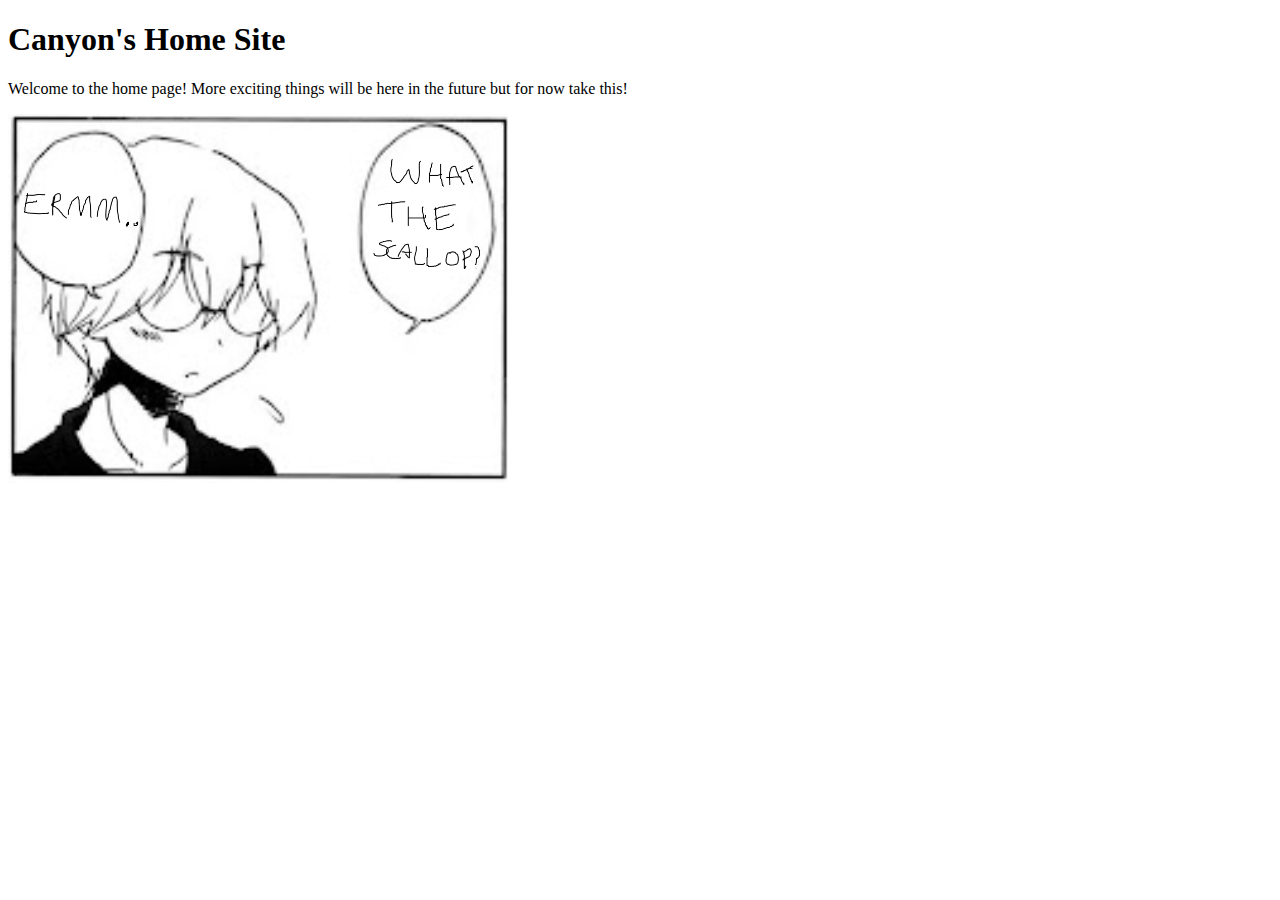
==== week1/index.html @ 1ccd64ab "bugs" ====
<!DOCTYPE html>
<html>
    <head>
<title>
    Canyons silly website! 
</title>
</head>
<body>
<h1>
    Canyon's Home Site
</h1>
<p>
    Welcome to the home page! More exciting things will be here in the future but for now take this!
</p>
<img src="canyon!!!!.PNG" width="500">
</body>
    </html>
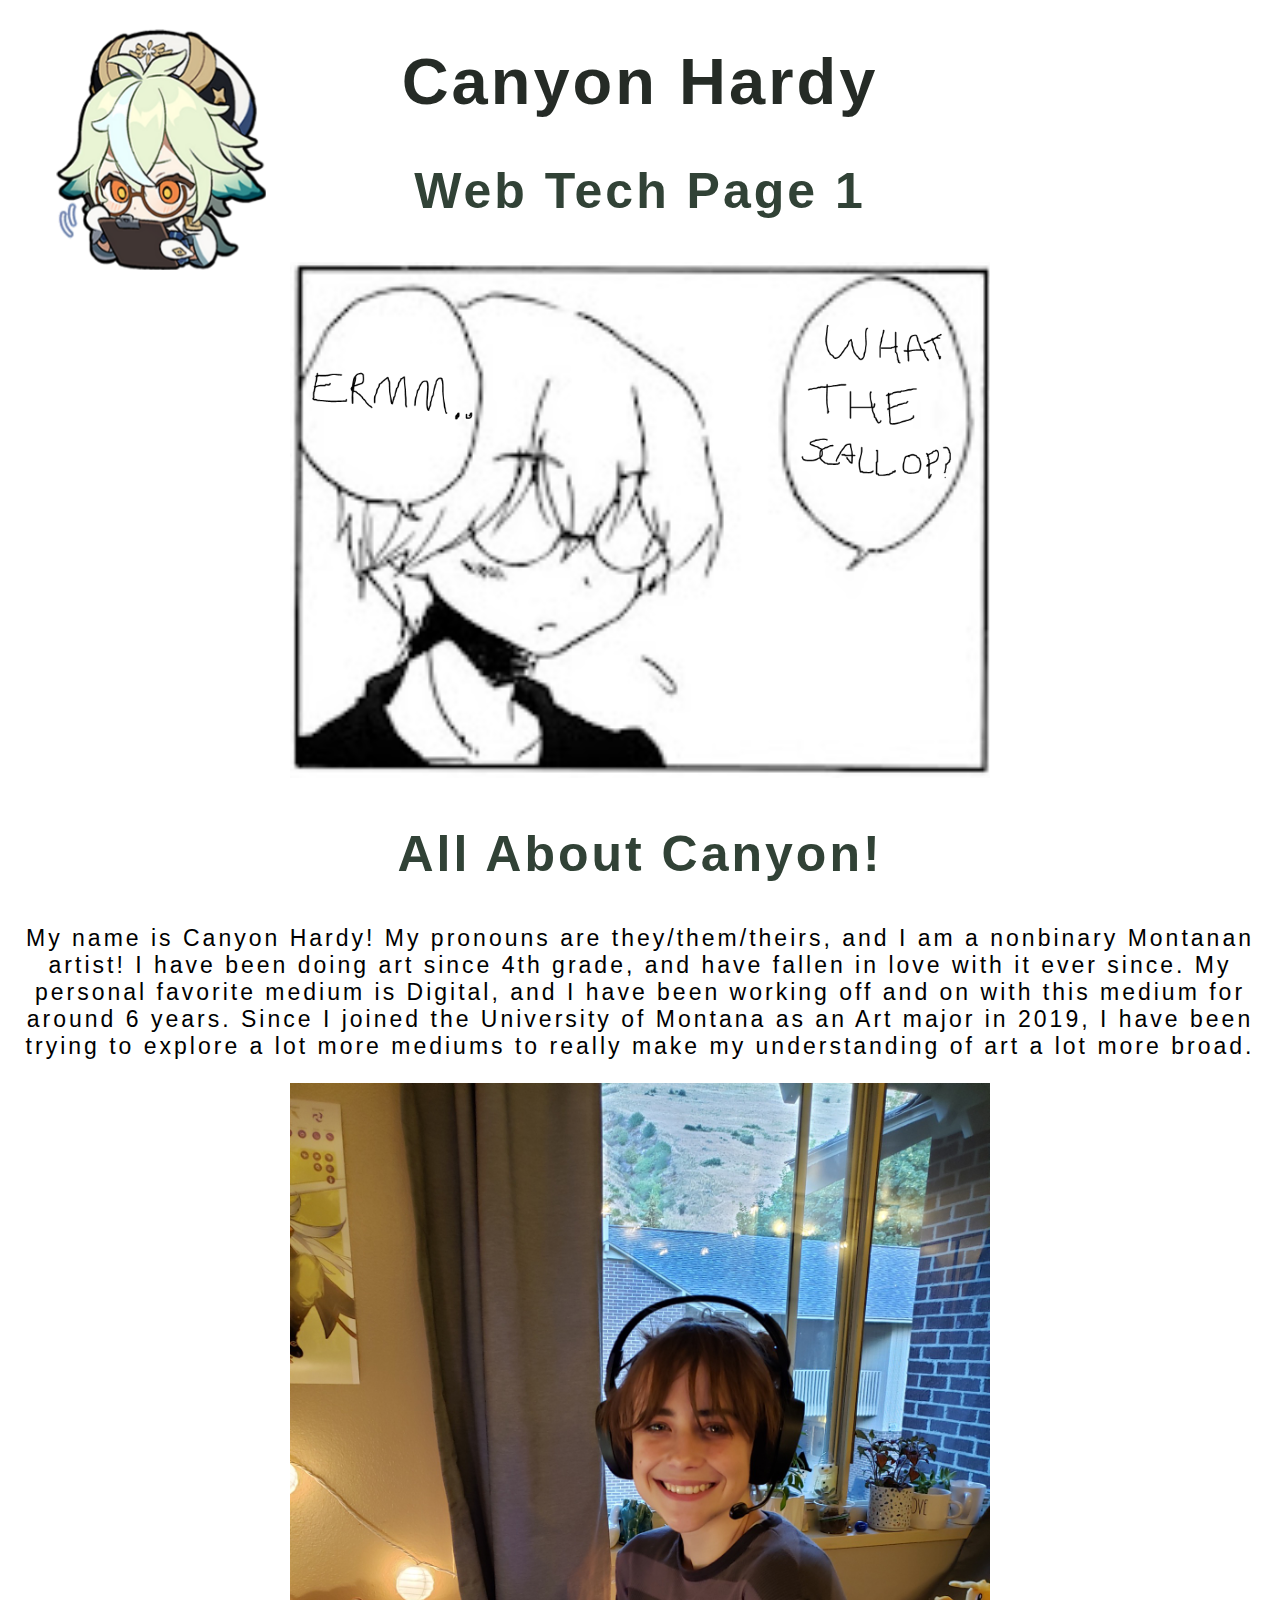
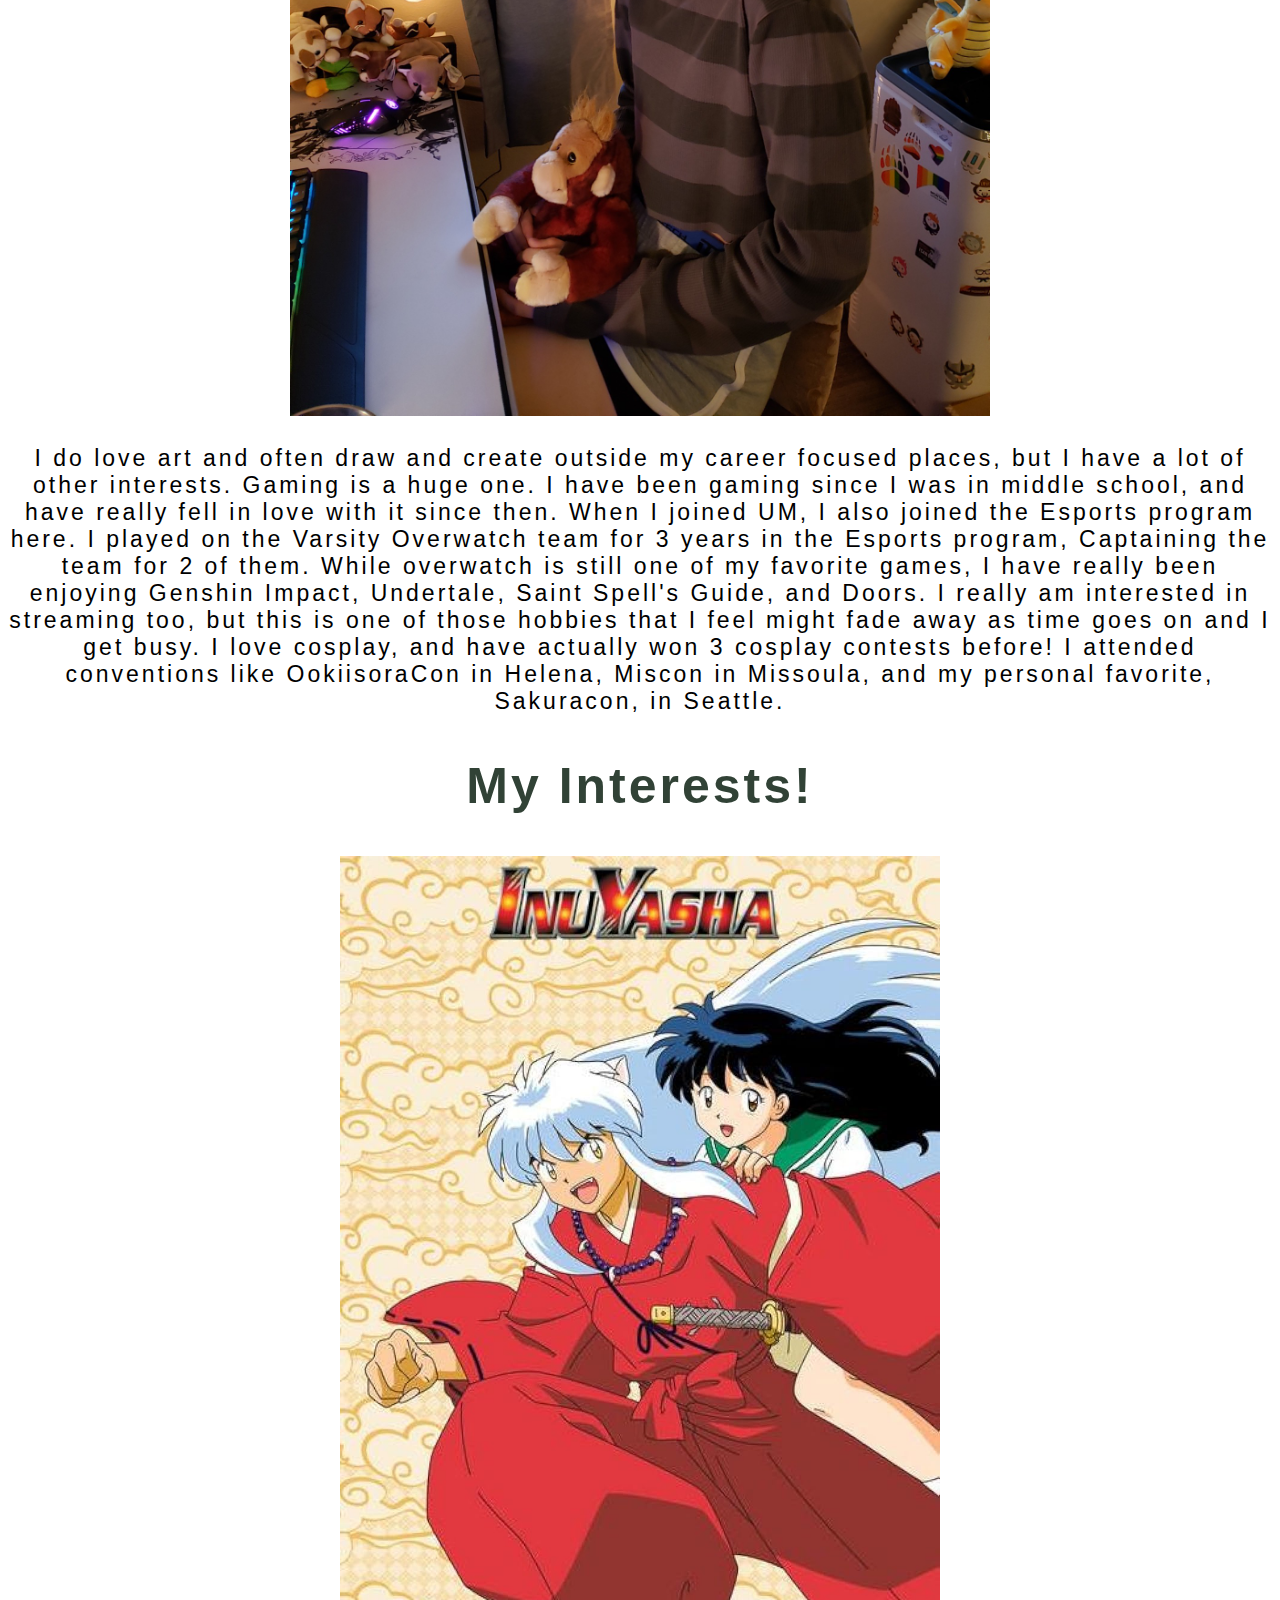
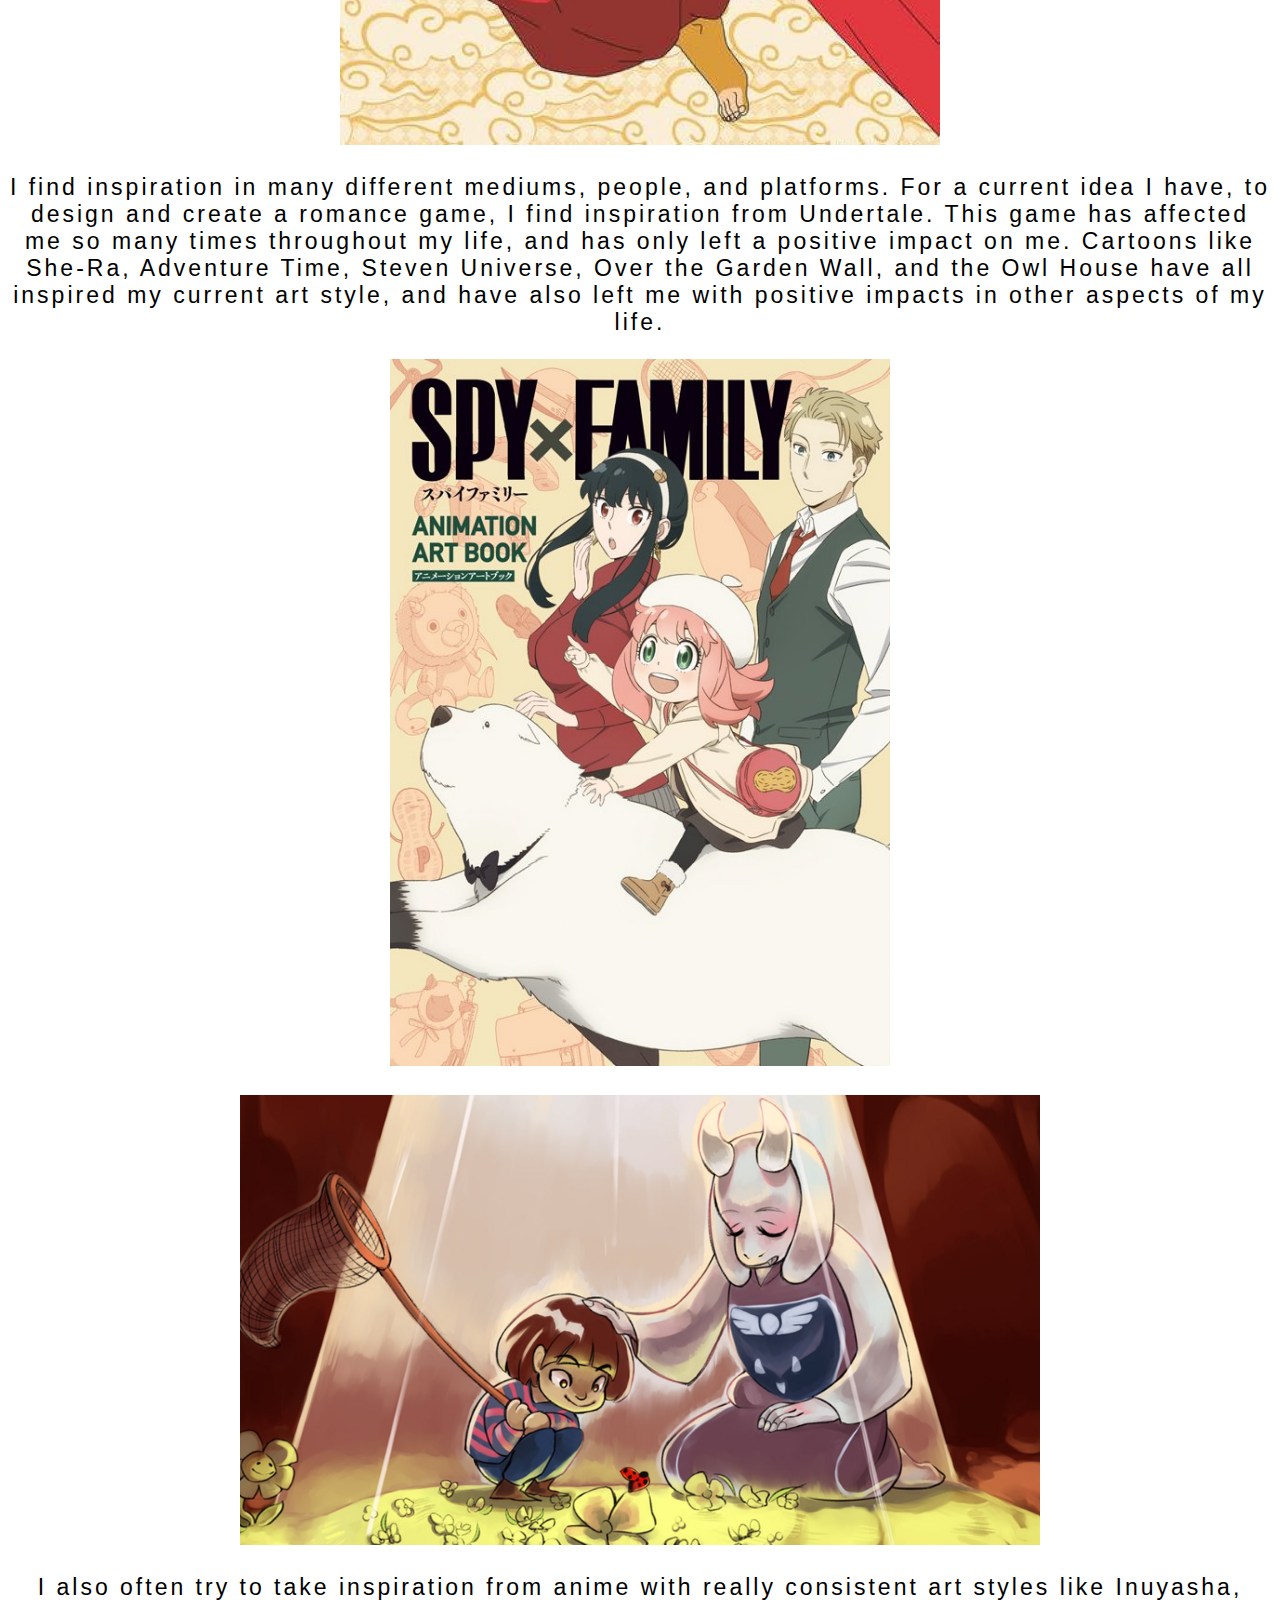
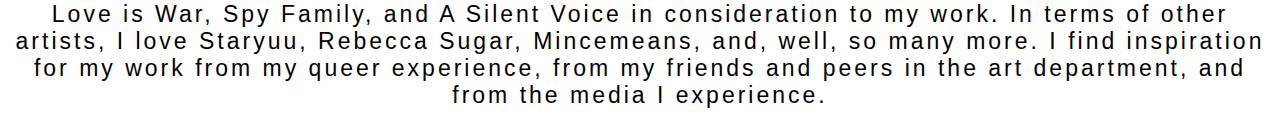
==== commit ea5cd0fc: "uploading hw 1" ====
--- a/week1/index.html
+++ b/week1/index.html
@@ -1,17 +1,91 @@
 <!DOCTYPE html>
 <html>
-    <head>
-<title>
-    Canyons silly website! 
-</title>
+<head>
+    <meta charset="UTF-8">
+    <meta name="Description" content="first web tech page">
+    <meta name="author" content="Canyon Hardy">
+    <meta name="viewport" content="width=device.width, initial-scale=1.0">
+    
+    <title>
+        Canyon Hardy
+    </title>
+    <link rel="stylesheet" type="text/css" href="style.css">
+    <style>
+        body{ font-family:'Segoe UI', Tahoma, Geneva, Verdana, sans-serif;
+        font-size: 23px; 
+        font-weight:500;
+        letter-spacing: 3px;
+        background-image: url(images/background\ 11.PNG);
+         background-blend-mode:luminosity;}
+        H1{color:rgba(17, 24, 19, 0.918); font-size: 65px; font-family:Impact, Haettenschweiler, 'Arial Narrow Bold', sans-serif;}
+        h2{color:rgb(49, 66, 54); font-size: 50px;}
+        h3{color:rgb(32, 43, 37); font-size: 30px;}
+
+        </style>
+        
 </head>
 <body>
-<h1>
-    Canyon's Home Site
+    <header>
+        <div class="menu-item-dropdown">
+            <a href="#"><img src="images/cat.png" width="210px" alt="stinker"></a>
+            <div class="dropdown-content">
+                <div class="dropdown-item">
+        <a href="#gallery">Intro</a></div>
+        <div class="dropdown-item1">
+        <a href="#process">Personal</a></div>
+        <div class="dropdown-item2">
+        <a href="#materials">Intrests</a></div>
+    </header>
+    <center>
+        <div class="gallery">
+<h1 id="gallery">
+    Canyon Hardy
 </h1>
+<h2>
+    Web Tech Page 1
+</h2>
+</div>
+
+<img src="images/canyon!!!!.PNG" width="700">
+
+<div class="process">
+    <h2 id="process">
+        All About Canyon!
+    </h2>
+    <p>
+       
+        </p><p>
+            My name is Canyon Hardy! My pronouns are they/them/theirs, and I am a nonbinary Montanan artist! I have been doing art since 4th grade, and have fallen in love with it ever since. My personal favorite medium is Digital, and I have been working off and on with this medium for around 6 years. Since I joined the University of Montana as an Art major in 2019, I have been trying to explore a lot more mediums to really make my understanding of art a lot more broad.</p>
+         <img src="images/canyon smile with monkey.jpg" width="700" > 
+         <p>I do love art and often draw and create outside my career focused places, but I have a lot of other interests. Gaming is a huge one. I have been gaming since I was in middle school, and have really fell in love with it since then. When I joined UM, I also joined the Esports program here. I played on the Varsity Overwatch team for 3 years in the Esports program, Captaining the team for 2 of them. While overwatch is still one of my favorite games, I have really been enjoying Genshin Impact, Undertale, Saint Spell's Guide, and Doors. I really am interested in streaming too, but this is one of those hobbies that I feel might fade away as time goes on and I get busy. I love cosplay, and have actually won 3 cosplay contests before! I attended conventions like OokiisoraCon in Helena, Miscon in Missoula, and my personal favorite, Sakuracon, in Seattle.
+           
+    </div>
+
+    <div class="materials">
+
+<h2 id="materials">
+    My Interests!
+</h2>
+<img src="images/inu.jpg" width="600">
 <p>
-    Welcome to the home page! More exciting things will be here in the future but for now take this!
+    I find inspiration in many different mediums, people, and platforms. For a current idea I have, to design and create a romance game, I find inspiration from Undertale. This game has affected me so many times throughout my life, and has only left a positive impact on me. Cartoons like She-Ra, Adventure Time, Steven Universe, Over the Garden Wall, and the Owl House have all inspired my current art style, and have also left me with positive impacts in other aspects of my life. 
+    </p>
+    <img src="images/spy.jpg" width="500"><p></p> <img src="images/under.jpg" width="800">
+    <p>I also often try to take inspiration from anime with really consistent art styles like Inuyasha, Love is War, Spy Family, and A Silent Voice in consideration to my work. In terms of other artists, I love Staryuu, Rebecca Sugar, Mincemeans, and, well, so many more. I find inspiration for my work from my queer experience, from my friends and peers in the art department, and from the media I experience.
 </p>
-<img src="canyon!!!!.PNG" width="500">
+<p>
+
+</p>                                                                                               <p>
+
+</p>
+<p>
+
+</p>                                                                                                                                                            
+<p>
+    
+
+</p>
+</div>
+</center>
 </body>
-    </html>+</html>--- a/week1/style.css
+++ b/week1/style.css
@@ -0,0 +1,86 @@
+header {
+    position: absolute;
+    margin: -.2cm 3 0 1cm;
+    width:10cm;
+    height:10cm;
+    top: 0px;
+    padding:10px;
+}
+.menu-item-dropdown {
+    
+    width:100px;
+    height: 200px;
+    text-decoration: none;
+    font-family: casual;
+    font-size: 35px;
+   position: fixed;
+   margin: .5cm 0 0 1cm;
+}
+.dropdown {
+    display: inline-block;
+}
+.dropdown-content {
+    display:none;
+    position: fixed;
+    margin: -20px 0 0 10px;
+    z-index: 1;
+background-color: none;
+background-image: none;
+}
+
+.menu-item-dropdown:hover .dropdown-content {
+    display: block;
+    width:100px;
+    height:200px;
+}
+.dropdown-item {
+    width:150px;
+    height: 40px;
+    text-align: center;
+    border-radius: 10px; 
+}
+.dropdown-item a {
+    color:rgb(198, 241, 220);
+    text-decoration: none;
+}
+.dropdown-item:hover, .dropdown-item:hover a {
+    color: rgb(21, 51, 51);
+
+    border-radius: 10px;
+}
+.dropdown-item1 {
+
+    width:150px;
+    height: 40px;
+    position: fixed;
+margin: 5px 0 0 0px;
+    border-radius: 10px;   
+    text-align: center;
+}
+.dropdown-item1 a {
+    color:rgb(198, 241, 220);
+    text-decoration: none;
+}
+.dropdown-item1:hover, .dropdown-item1:hover a {
+    color: rgb(21, 51, 51);
+
+    border-radius: 10px;
+    }
+.dropdown-item2 {
+
+    width:150px;
+    height: 40px;
+    text-align: center;
+    border-radius: 10px;
+    margin: 50px 0 0 0px;
+    text-align: center;
+}
+.dropdown-item2 a {
+    color:rgb(198, 241, 220);
+    text-decoration: none;
+}
+.dropdown-item2:hover, .dropdown-item2:hover a {
+    color: rgb(21, 51, 51);
+
+    border-radius: 10px;
+    }
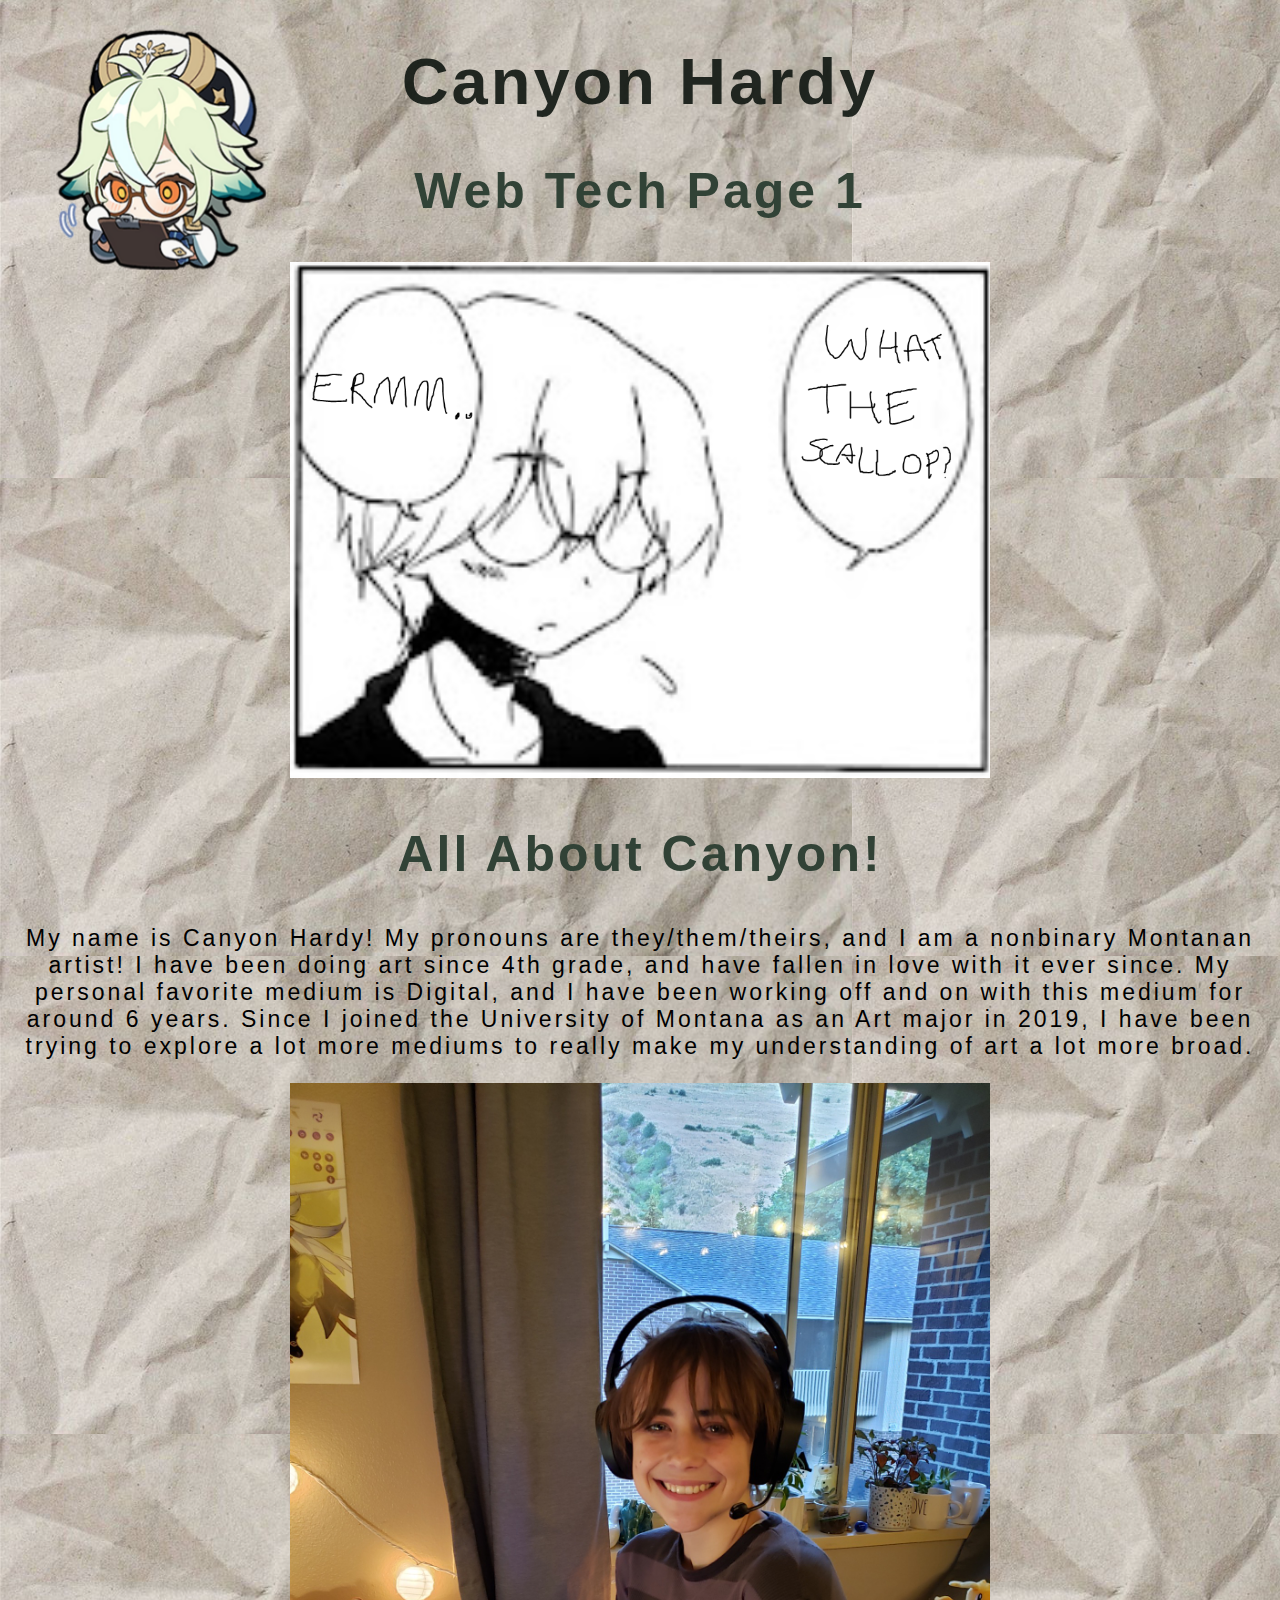
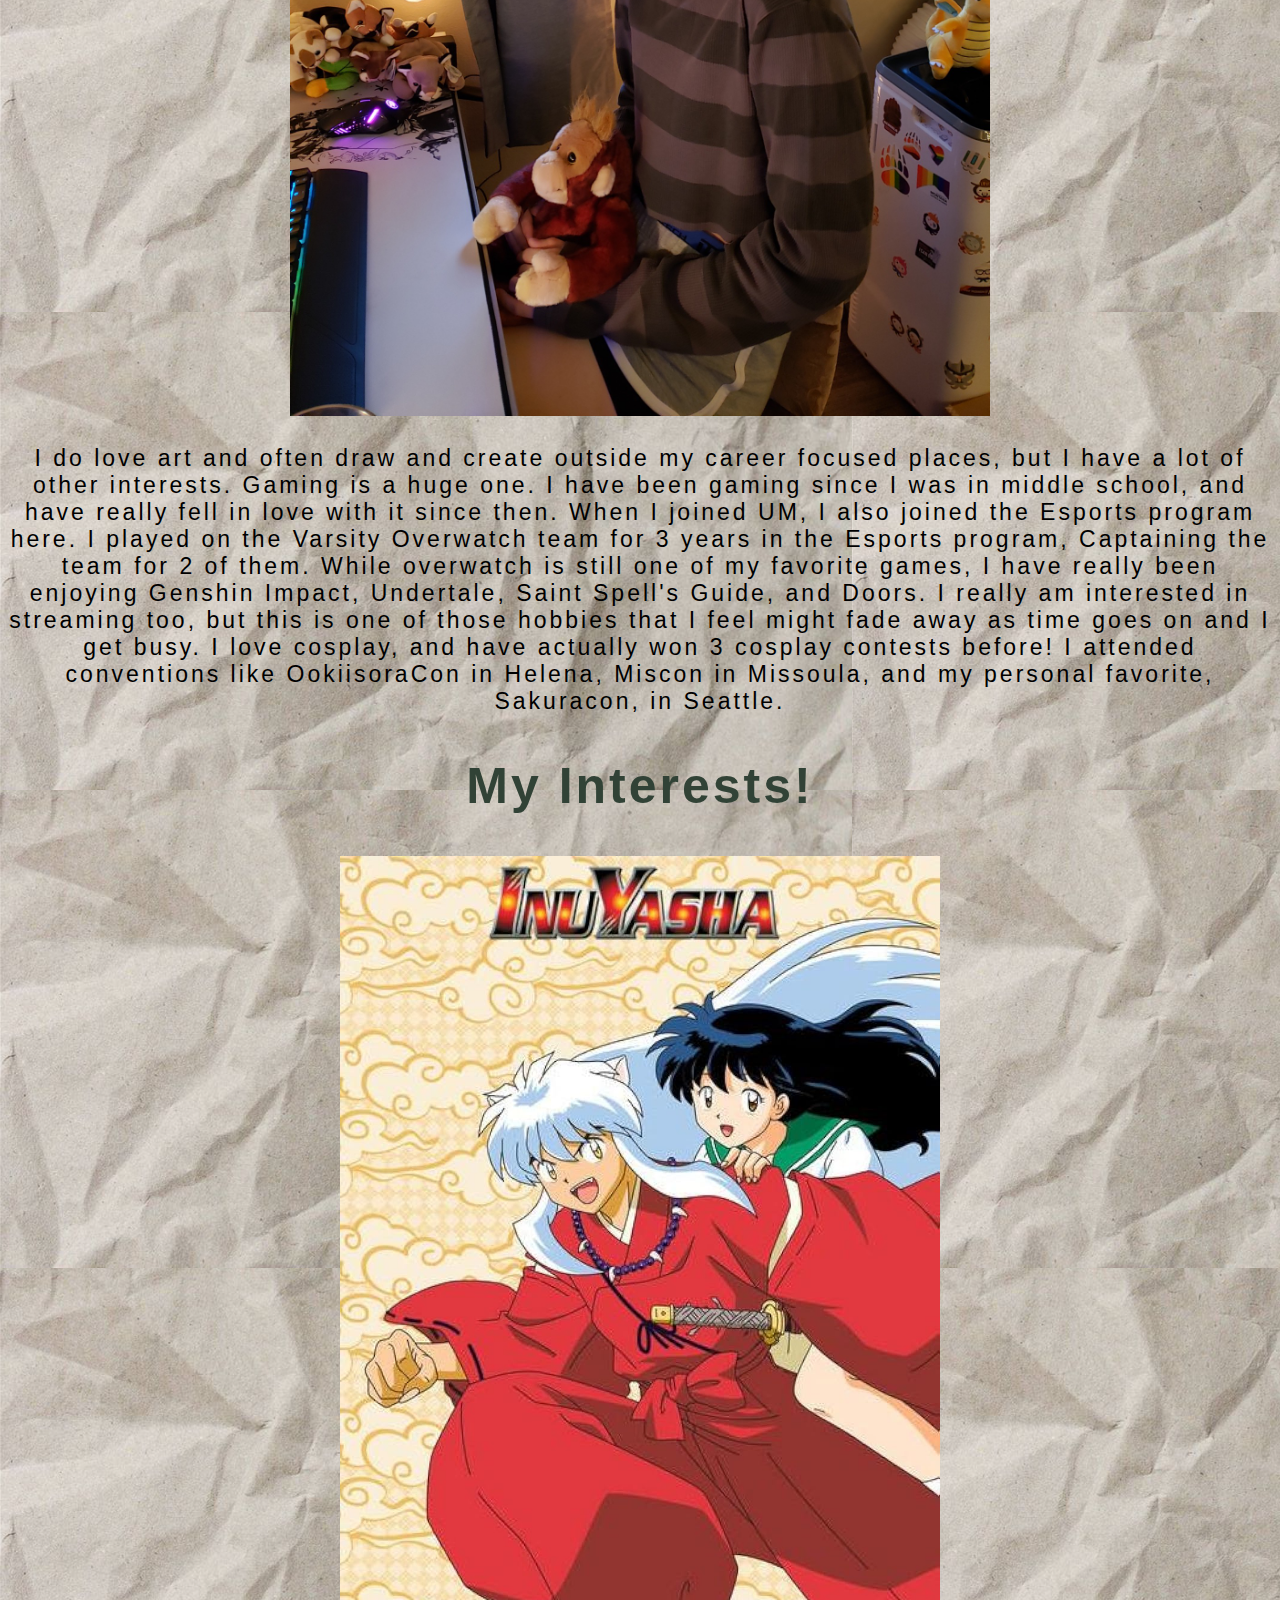
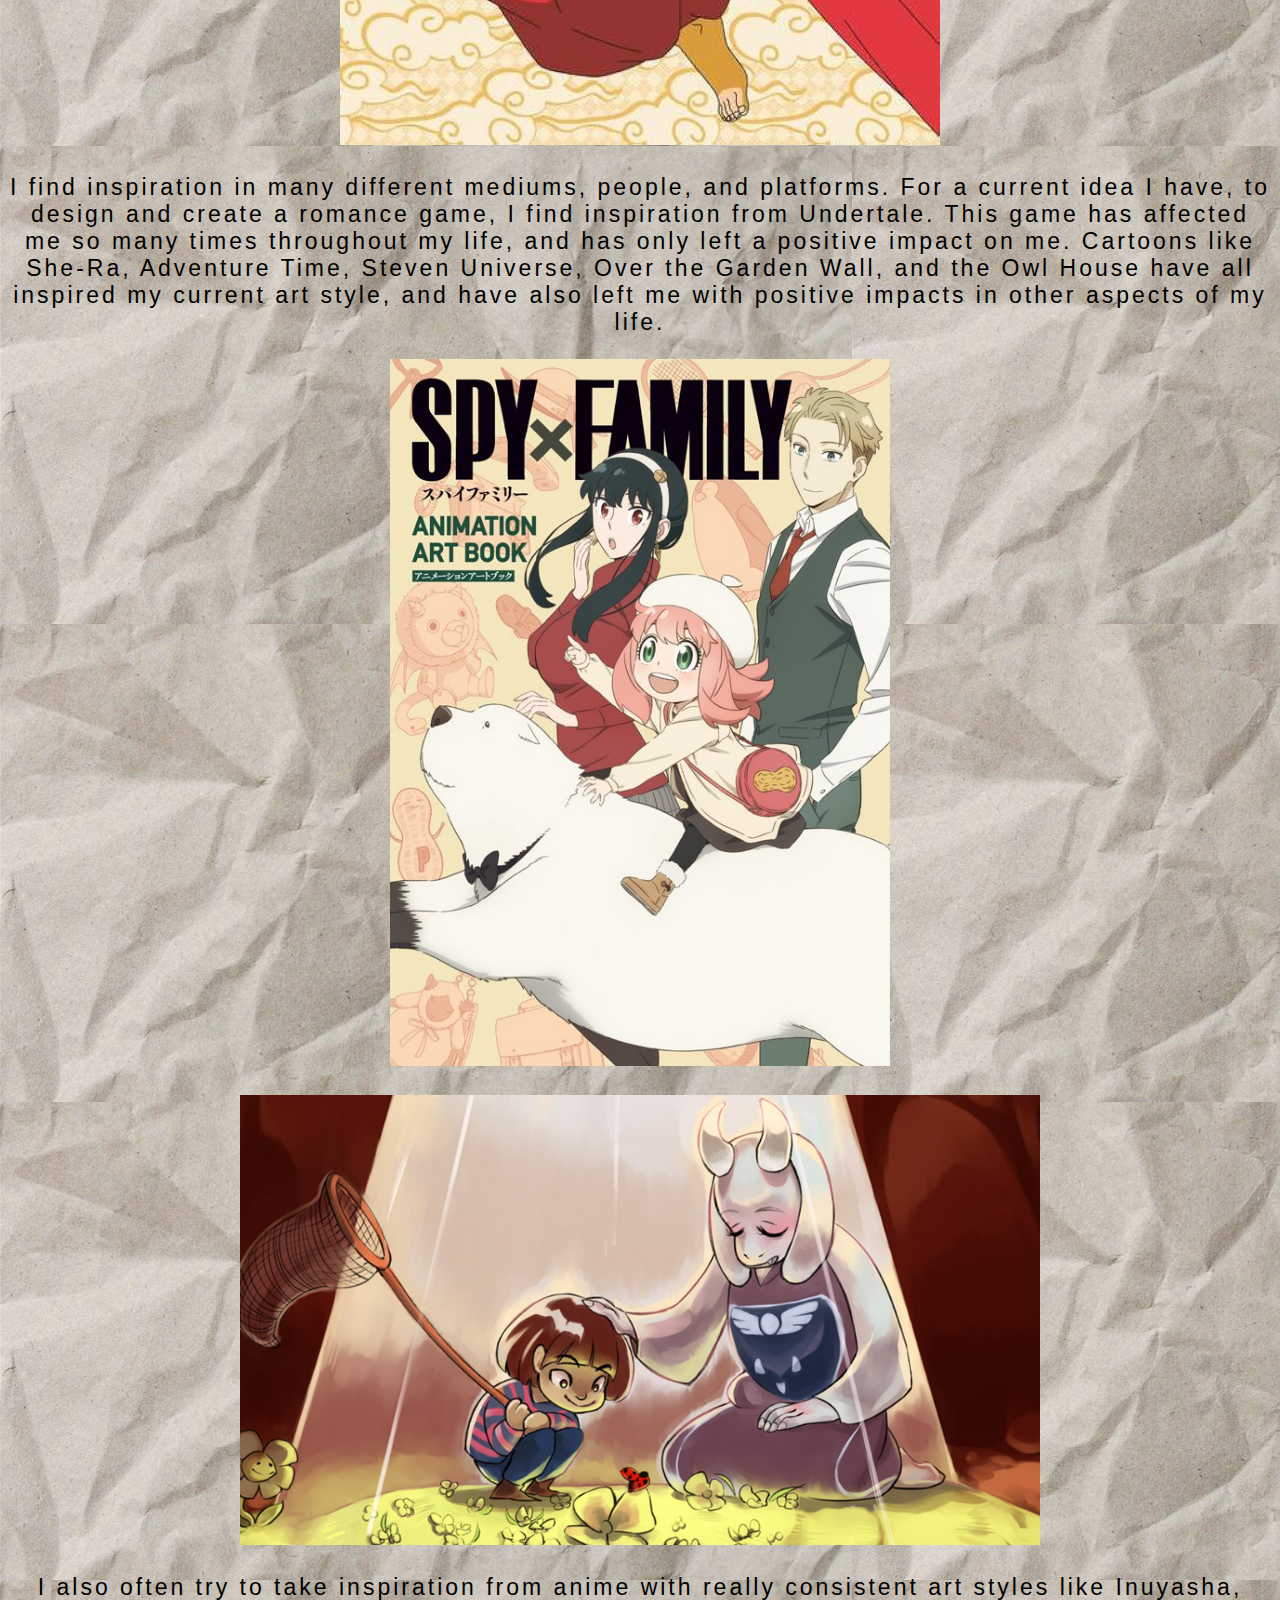
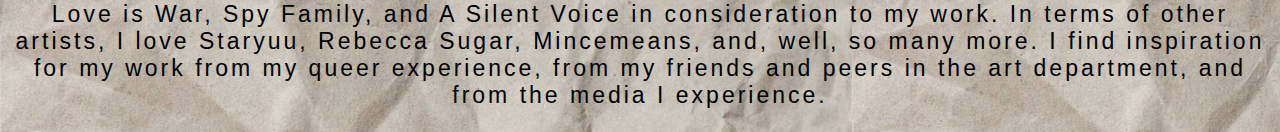
==== commit d918837c: "bug" ====
--- a/week1/index.html
+++ b/week1/index.html
@@ -15,7 +15,7 @@
         font-size: 23px; 
         font-weight:500;
         letter-spacing: 3px;
-        background-image: url(images/background\ 11.PNG);
+        background-image: url(images/background\ 11.png);
          background-blend-mode:luminosity;}
         H1{color:rgba(17, 24, 19, 0.918); font-size: 65px; font-family:Impact, Haettenschweiler, 'Arial Narrow Bold', sans-serif;}
         h2{color:rgb(49, 66, 54); font-size: 50px;}
